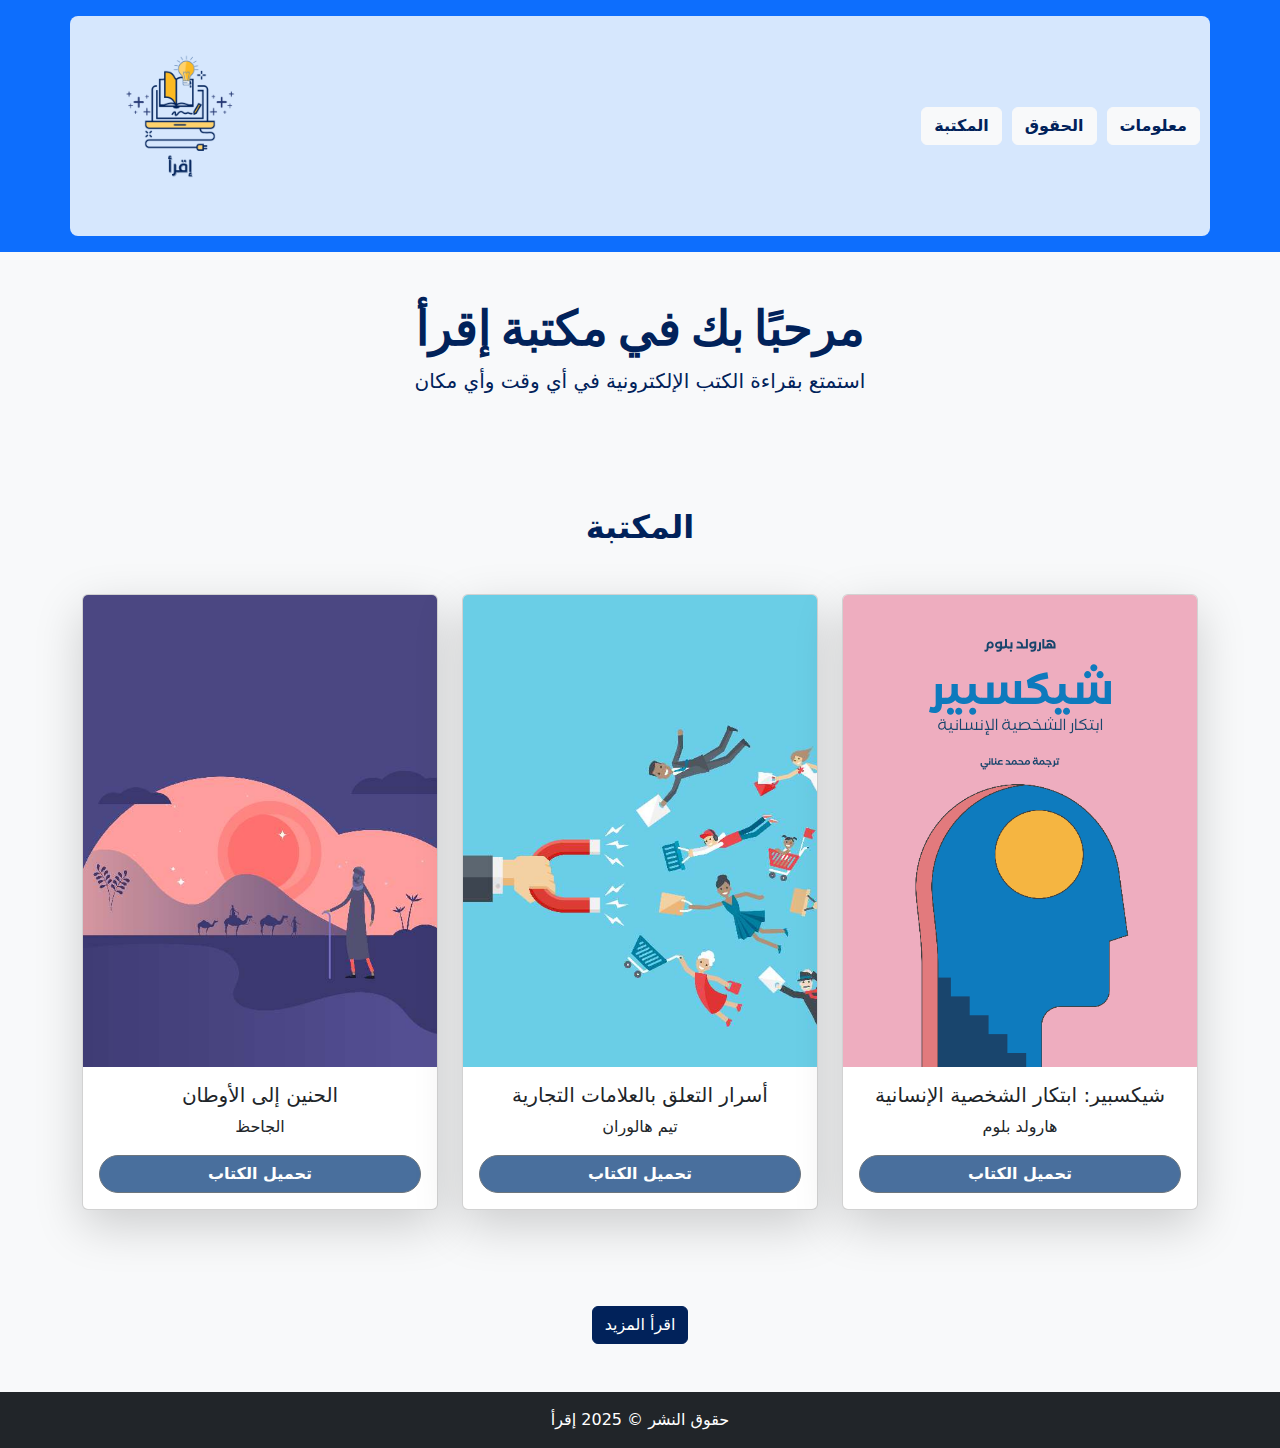
==== index.html @ 503ecc2d "Add files via upload" ====
<!DOCTYPE html>
<html lang="ar">
<head>
    <meta charset="UTF-8">
    <meta name="viewport" content="width=device-width, initial-scale=1.0">
    <title>إقرأ - مكتبة الكتب</title>
    <link href="https://cdn.jsdelivr.net/npm/bootstrap@5.3.0-alpha1/dist/css/bootstrap.min.css" rel="stylesheet">
    <link href="https://fonts.googleapis.com/css2?family=Poppins:wght@300;400;600&family=Roboto:wght@300;400;700&family=Playfair+Display:wght@400;700&display=swap" rel="stylesheet">
    <link rel="stylesheet" href="styles.css">
</head>
<body>
    <header class="bg-primary text-white py-3 shadow-lg">
        <div class="container d-flex justify-content-between align-items-center">
            <img src="iqra.png" alt="شعار إقرأ" class="logo" style="width: 200px; height: auto;">
            <nav class="d-flex" style="gap: 10px;">
                <a href="#library" class="btn btn-light" style="color: #01225a; font-weight: bold;">المكتبة</a>
                <a href="rights.html" class="btn btn-light" style="color: #01225a; font-weight: bold;">الحقوق</a>
                <a href="about.html" class="btn btn-light" style="color: #01225a; font-weight: bold;">معلومات</a>
            </nav>
    </header>
    <section id="home" class="bg-light text-dark py-5">
        <div class="container text-center">
            <h2 class="display-4" style="color: #01225a; font-weight: bold;">مرحبًا بك في مكتبة إقرأ</h2>
            <p class="lead" style="color: #01225a;">استمتع بقراءة الكتب الإلكترونية في أي وقت وأي مكان</p>
        </div>
    </section>
    <section id="library" class="bg-light py-5">
        <div class="container">
            <h2 class="text-center mb-5" style="color: #01225a; font-weight: bold;">المكتبة</h2>
            <div class="row row-cols-1 row-cols-md-3 g-4">
                <div class="col">

                    <div class="card shadow-lg rounded-lg">
                        <img src="book-covers/cover1.jpg" alt="غلاف الكتاب 1" class="card-img-top">
                        <div class="card-body text-center">
                            <h5 class="card-title">الحنين إلى الأوطان</h5>
                            <p class="card-text">الجاحظ</p>
                            <a href="books/book1.pdf" class="btn btn-secondary w-100" target="_blank">تحميل الكتاب </a>
                        </div>
                    </div>
                </div>
                <div class="col">
                    <div class="card shadow-lg rounded-lg">
                        <img src="book-covers/cover2.jpg" alt="غلاف الكتاب 2" class="card-img-top">
                        <div class="card-body text-center">
                            <h5 class="card-title">أسرار التعلق بالعلامات التجارية</h5>
                            <p class="card-text">تيم هالوران</p>
                            <a href="books/book2.pdf" class="btn btn-secondary w-100" target="_blank">تحميل الكتاب </a>
                        </div>
                    </div>
                </div>
                <div class="col">
                    <div class="card shadow-lg rounded-lg">
                        <img src="book-covers/cover3.svg" alt="غلاف الكتاب 3" class="card-img-top">
                        <div class="card-body text-center">
                            <h5 class="card-title">شيكسبير: ابتكار الشخصية الإنسانية</h5>
                            <p class="card-text">هارولد بلوم</p>
                            <a href="books/book3.pdf" class="btn btn-secondary w-100" target="_blank">تحميل الكتاب </a>
                        </div>
                    </div>
                </div>
            </div>
        </div>
    </section>
    <section id="home" class="bg-light text-dark py-5">
        <div class="container text-center">
            <a href="books.html" class="btn btn-primary" style="background-color: #01225a; border-color: #01225a;">اقرأ المزيد</a>
        </div>
    </section>
    <footer class="bg-dark text-white text-center py-3">
        <p>حقوق النشر &copy; 2025 إقرأ</p>
    </footer>
    <script src="https://cdn.jsdelivr.net/npm/@popperjs/core@2.11.6/dist/umd/popper.min.js"></script>
    <script src="https://cdn.jsdelivr.net/npm/bootstrap@5.3.0-alpha1/dist/js/bootstrap.min.js"></script>
</body>
</html>
---- styles.css ----
header {
    background-color: #01225a;
    color: #fbfcfa;
}

.container.d-flex.justify-content-between.align-items-center {
    background-color: #d6e7fd;
    padding: 10px;
    border-radius: 8px;
}

.nav-link {
    color: #fbfcfa;
}

.nav-link:hover {
    color: #fcba23;
}

#library {
    background-color: #01225a;
    padding-top: 30px;
}

.btn-secondary {
    background-color: #496f9d;
    color: white;
    font-weight: bold;
    border-radius: 50px;
}

.btn-secondary:hover {
    background-color: #6388b8;
    transform: scale(1.05);
}

#home h2 {
    font-family: 'Poppins', sans-serif;
    font-size: 3rem;
    font-weight: 600;
    color: #01225a;
}

#home p {
    font-size: 1.25rem;
    color: #243773;
}

footer {
    background-color: #01225a;
    color: #fbfcfa;
    text-align: center;
    padding: 20px 0;
}

footer p {
    margin: 0;
    font-size: 1rem;
    font-weight: 400;
}
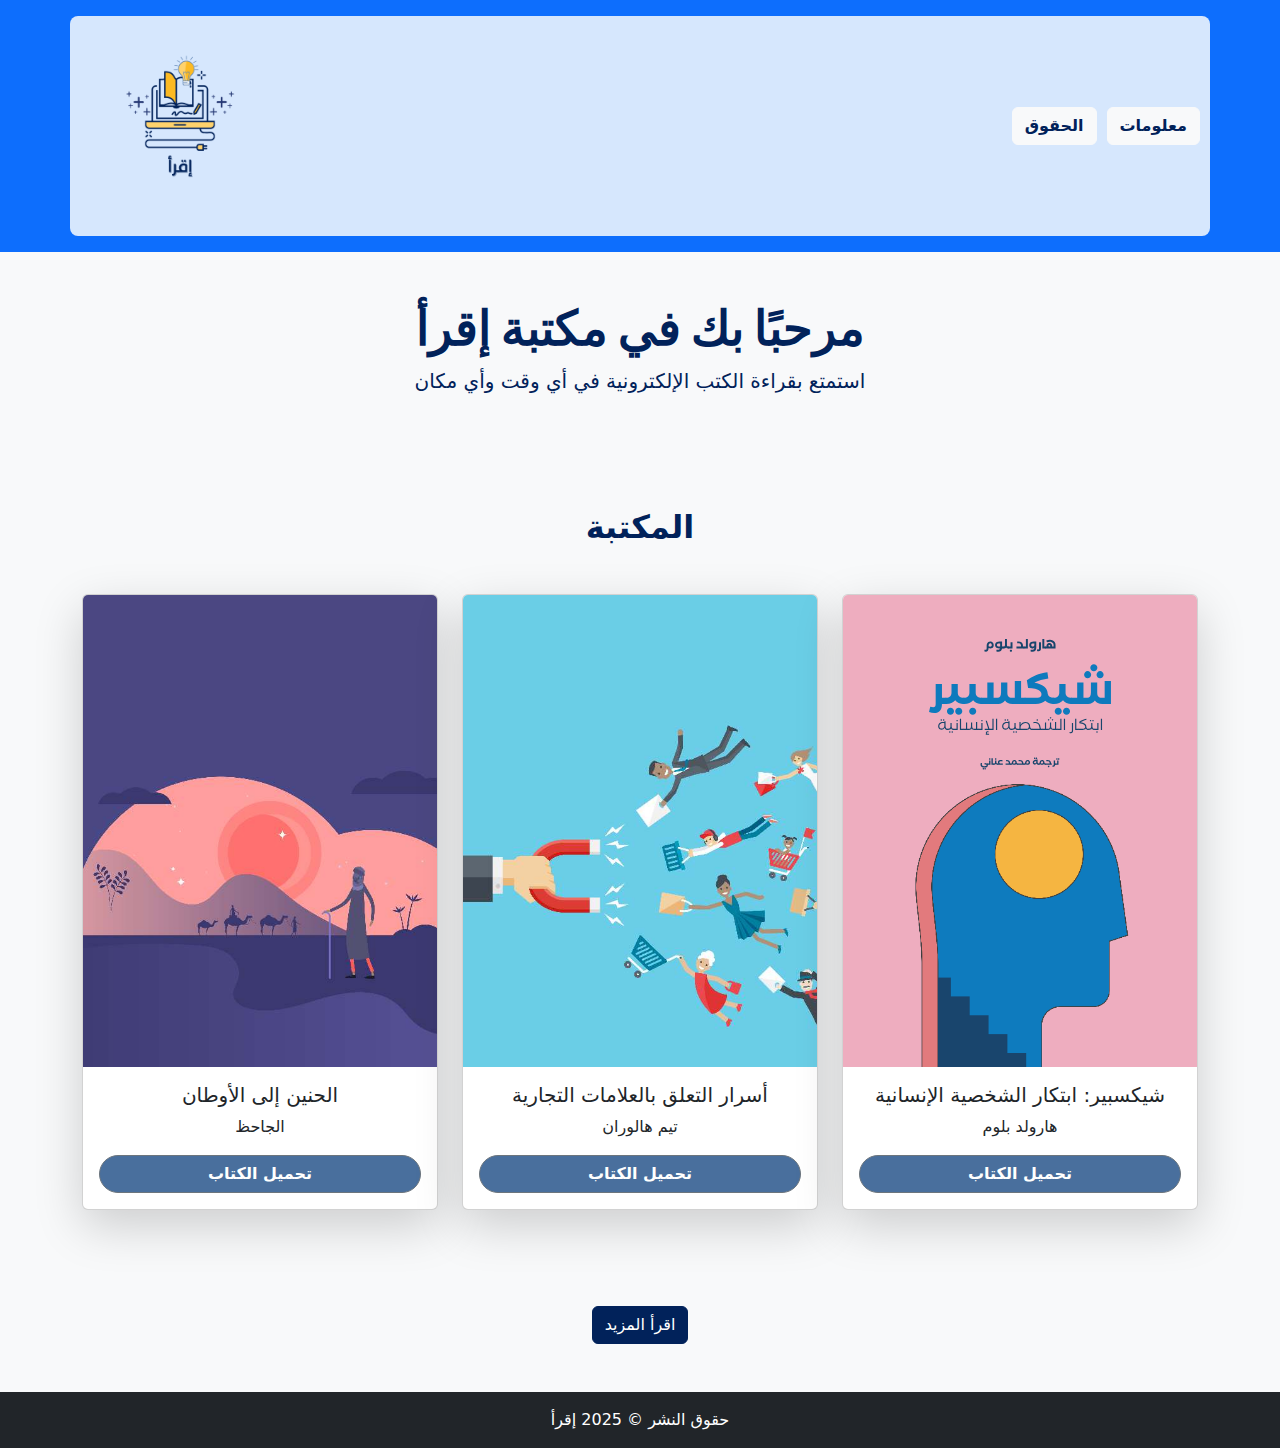
==== commit 5f850f96: "Update index.html" ====
--- a/index.html
+++ b/index.html
@@ -13,7 +13,6 @@
         <div class="container d-flex justify-content-between align-items-center">
             <img src="iqra.png" alt="شعار إقرأ" class="logo" style="width: 200px; height: auto;">
             <nav class="d-flex" style="gap: 10px;">
-                <a href="#library" class="btn btn-light" style="color: #01225a; font-weight: bold;">المكتبة</a>
                 <a href="rights.html" class="btn btn-light" style="color: #01225a; font-weight: bold;">الحقوق</a>
                 <a href="about.html" class="btn btn-light" style="color: #01225a; font-weight: bold;">معلومات</a>
             </nav>
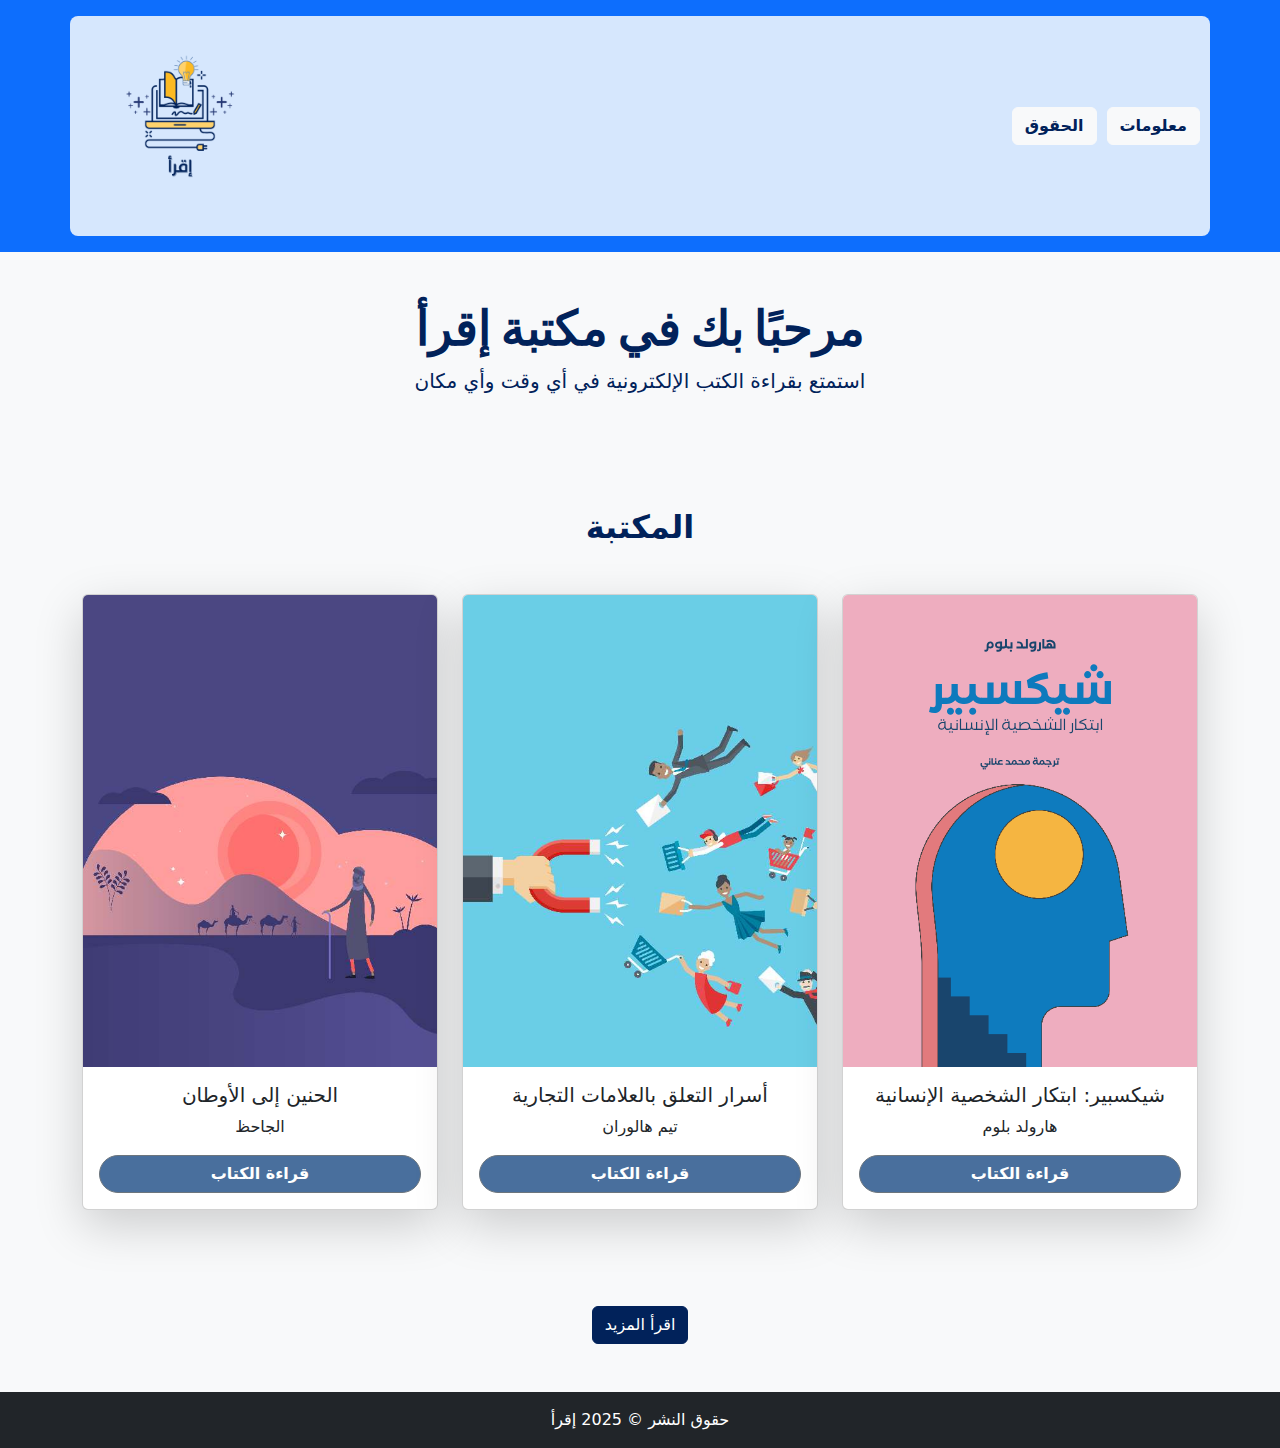
==== commit fa7d4c59: "Update index.html" ====
--- a/index.html
+++ b/index.html
@@ -30,31 +30,31 @@
                 <div class="col">
 
                     <div class="card shadow-lg rounded-lg">
-                        <img src="book-covers/cover1.jpg" alt="غلاف الكتاب 1" class="card-img-top">
+                        <img src="book-covers/cover1.jpg" alt="غلاف الكتاب " class="card-img-top">
                         <div class="card-body text-center">
                             <h5 class="card-title">الحنين إلى الأوطان</h5>
                             <p class="card-text">الجاحظ</p>
-                            <a href="books/book1.pdf" class="btn btn-secondary w-100" target="_blank">تحميل الكتاب </a>
+                            <a href="books/book1.pdf" class="btn btn-secondary w-100" target="_blank">قراءة الكتاب </a>
                         </div>
                     </div>
                 </div>
                 <div class="col">
                     <div class="card shadow-lg rounded-lg">
-                        <img src="book-covers/cover2.jpg" alt="غلاف الكتاب 2" class="card-img-top">
+                        <img src="book-covers/cover2.jpg" alt="غلاف الكتاب " class="card-img-top">
                         <div class="card-body text-center">
                             <h5 class="card-title">أسرار التعلق بالعلامات التجارية</h5>
                             <p class="card-text">تيم هالوران</p>
-                            <a href="books/book2.pdf" class="btn btn-secondary w-100" target="_blank">تحميل الكتاب </a>
+                            <a href="books/book2.pdf" class="btn btn-secondary w-100" target="_blank">قراءة الكتاب </a>
                         </div>
                     </div>
                 </div>
                 <div class="col">
                     <div class="card shadow-lg rounded-lg">
-                        <img src="book-covers/cover3.svg" alt="غلاف الكتاب 3" class="card-img-top">
+                        <img src="book-covers/cover3.svg" alt="غلاف الكتاب " class="card-img-top">
                         <div class="card-body text-center">
                             <h5 class="card-title">شيكسبير: ابتكار الشخصية الإنسانية</h5>
                             <p class="card-text">هارولد بلوم</p>
-                            <a href="books/book3.pdf" class="btn btn-secondary w-100" target="_blank">تحميل الكتاب </a>
+                            <a href="books/book3.pdf" class="btn btn-secondary w-100" target="_blank">قراءة الكتاب </a>
                         </div>
                     </div>
                 </div>
